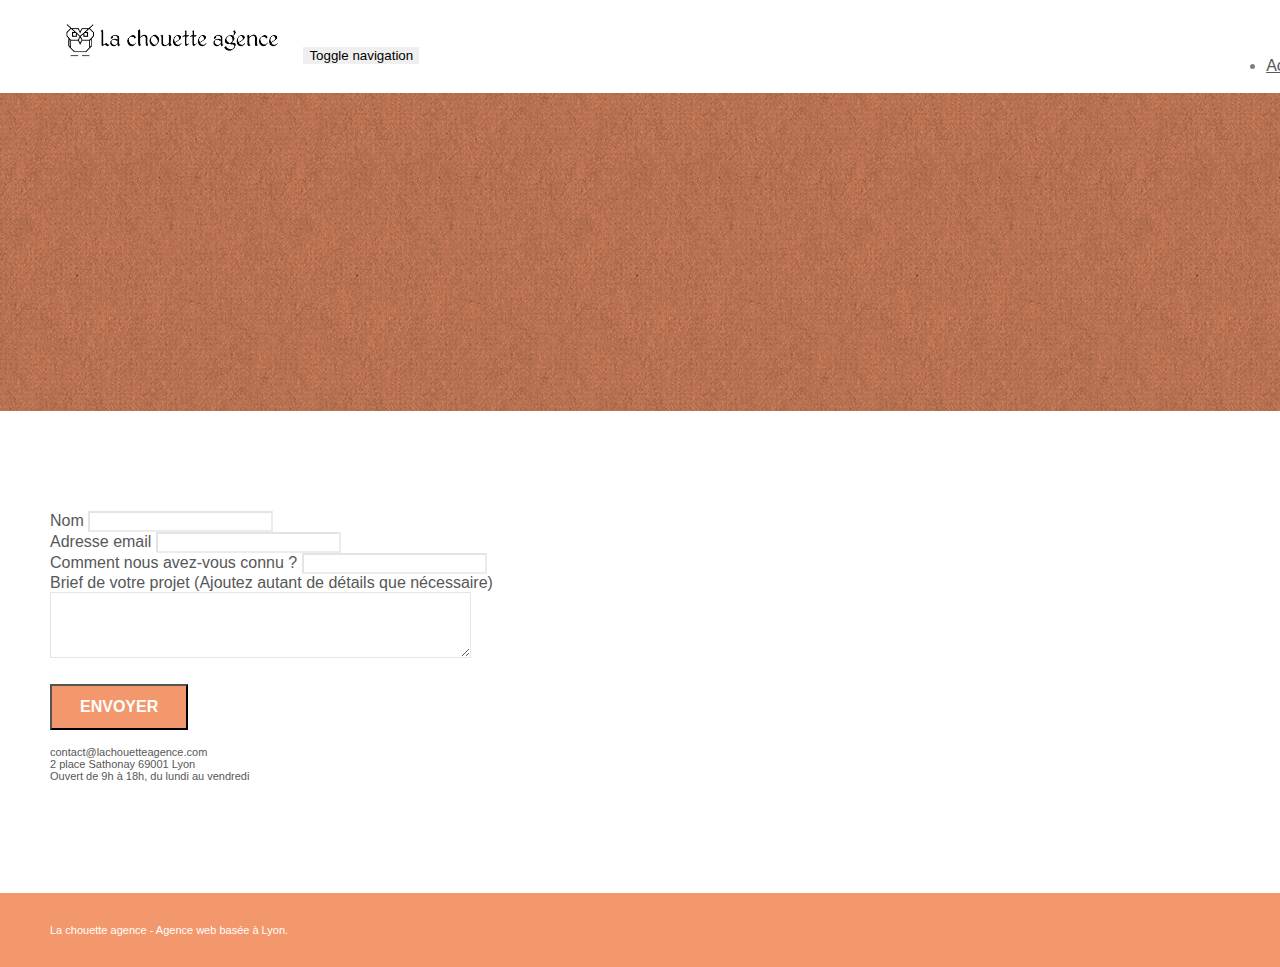
==== page2.html @ 3e4be1ca "" ====
<!doctype html>
<html lang="Default">
<head>
    <meta charset="utf-8">
    <meta name="keywords" content="">
    <meta name="description" content="">
    <meta name="viewport" content="width=device-width, initial-scale=1.0, viewport-fit=cover">
    <link rel="shortcut icon" type="image/png" href="favicon.jpg">
    
	<link rel="stylesheet" type="text/css" href="./css/bootstrap.min.css">
	<link rel="stylesheet" type="text/css" href="style.css">
	<link rel="stylesheet" type="text/css" href="./css/font-awesome.min.css">
	<link rel="stylesheet" type="text/css" href="./css/et-line.min.css">
	
    
	<script src="./js/jquery-2.1.0.min.js"></script>
	<script src="./js/bootstrap.min.js"></script>
	<script src="./js/blocs.min.js"></script>
	<script src="./js/jqBootstrapValidation.js"></script>
	<script src="./js/formHandler.js"></script>
    <title>page2</title>

    
<!-- Analytics -->
 
<!-- Analytics END -->
    
</head>
<body>
<!-- Principal conteneur -->
<div class="page-container">
    
<!-- bloc-0 -->
<div class="bloc bgc-white l-bloc " id="bloc-0">
	<div class="container bloc-sm">
		<nav class="navbar row">
			<div class="navbar-header">
				<a class="navbar-brand" href="index.html"><img src="img/la-chouette-agence.png" alt="atlanta web design logo" height="40" /></a>
				<button id="nav-toggle" type="button" class="ui-navbar-toggle navbar-toggle" data-toggle="collapse" data-target=".navbar-1">
					<span class="sr-only">Toggle navigation</span><span class="icon-bar"></span><span class="icon-bar"></span><span class="icon-bar"></span>
				</button>
			</div>
			<div class="collapse navbar-collapse navbar-1 special-dropdown-nav">
				<ul class="site-navigation nav navbar-nav">
					<li>
						<a href="index.html">Accueil</a>
					</li>
					<li>
					</li>
					<li>
						<a href="page2.html">page2 &gt;</a>
					</li>
				</ul>
			</div>
		</nav>
	</div>
</div>
<!-- bloc-0 END -->

<!-- bloc-6 -->
<div class="bloc bg-dots-bg bg-repeat bgc-atomic-tangerine d-bloc bloc-bg-texture texture-paper" id="bloc-6">
	<div class="container bloc-lg">
		<div class="row">
			<div class="col-sm-12">
				<h1 class="text-center hero-bloc-text tc-white">
					Parlons web design !
				</h1>
				<p class="text-center mg-lg tc-white tight-width-whitespace">
					Nous sommes ravis que vous souhaitiez collaborer avec notre agence.<br>
					Parlez-nous de votre projet en complétant le formulaire ci-dessous.
				</p>
			</div>
		</div>
	</div>
</div>
<!-- bloc-6 END -->

<!-- bloc-7 -->
<div class="bloc bgc-white l-bloc" id="bloc-7">
	<div class="container bloc-lg">
		<div class="row">
			<div class="col-sm-6">
				<form id="form_1" novalidate success-msg="Your message has been sent." fail-msg="Sorry it seems that our mail server is not responding, Sorry for the inconvenience!">
					<div class="form-group">
						<label>
							Nom
						</label>
						<input id="name" class="form-control" required />
					</div>
					<div class="form-group">
						<label>
							Adresse email
						</label>
						<input id="email" class="form-control" type="email" required />
					</div>
					<div class="form-group">
						<label>
							Comment nous avez-vous connu ?
						</label>
						<input class="form-control" type="email" required id="input_504" />
					</div>
					<div class="form-group">
						<label>
							Brief de votre projet (Ajoutez autant de détails que nécessaire)<br>
						</label><textarea id="message" class="form-control" rows="4" cols="50" required></textarea>
					</div> 
					<button class="bloc-button btn btn-lg btn-block cta-hero btn-atomic-tangerine" type="submit">
						Envoyer
					</button>
				</form>
			</div>
			<div class="col-sm-6">
				<p>
					contact@lachouetteagence.com<br>2 place Sathonay 69001 Lyon<br>Ouvert de 9h à 18h, du lundi au vendredi<br>
				</p>
			</div>
		</div>
	</div>
</div>
<!-- bloc-7 END -->

<!-- ScrollToTop Button -->
<a class="bloc-button btn btn-d scrollToTop" onclick="scrollToTarget('1')"><span class="fa fa-chevron-up"></span></a>
<!-- ScrollToTop Button END-->


<!-- Footer - bloc-8 -->
<div class="bloc bgc-atomic-tangerine d-bloc" id="bloc-8">
	<div class="container bloc-sm">
		<div class="row">
			<div class="col-sm-12">
				<p class="text-center white">
					La chouette agence - Agence web basée à Lyon.<br>
				</p>
				<div class="row row-no-gutters social">
					<div class="col-sm-3">
						<div class="text-center">
							<a class="social" href="index.html"><span class="fa fa-twitter icon-md"></span></a>
						</div>
					</div>
					<div class="col-sm-3">
						<div class="text-center">
							<a class="social" href="index.html"><span class="fa fa-facebook icon-md"></span></a>
						</div>
					</div>
					<div class="col-sm-3">
						<div class="text-center">
							<a class="social" href="index.html"><span class="fa fa-dribbble icon-md"></span></a>
						</div>
					</div>
					<div class="col-sm-3">
						<div class="text-center">
							<a class="social" href="index.html"><span class="fa fa-instagram icon-md"></span></a>
						</div>
					</div>
				</div>
			</div>
		</div>
	</div>
</div>
<!-- Footer - bloc-8 END -->

</div>
<!-- Principal conteneur END -->
    

</body>
</html>
---- style.css ----
body {
    margin: 0;
    padding: 0;
    background: #FFF;
    overflow-x: hidden;
    -webkit-font-smoothing: antialiased;
    -moz-osx-font-smoothing: grayscale;
}

a,
button {
    transition: all .3s ease-in-out;
    outline: none!important;
}

a:hover {
    text-decoration: none;
    cursor: pointer;
}

#page-loading-blocs-notifaction {
    position: fixed;
    top: 0;
    bottom: 0;
    width: 100%;
    z-index: 100000;
    background: #FFFFFF url("img/pageload-spinner.gif") no-repeat center center;
}

.bloc {
    width: 100%;
    clear: both;
    background: 50% 50% no-repeat;
    padding: 0 50px;
    -webkit-background-size: cover;
    -moz-background-size: cover;
    -o-background-size: cover;
    background-size: cover;
    position: relative;
}

.bloc .container {
    padding-left: 0;
    padding-right: 0;
}

.bloc-lg {
    padding: 100px 50px;
}

.bloc-md {
    padding: 50px;
}

.bloc-sm {
    padding: 20px 50px;
}

.bg-center,
.bg-l-edge,
.bg-r-edge,
.bg-t-edge,
.bg-b-edge,
.bg-tl-edge,
.bg-bl-edge,
.bg-tr-edge,
.bg-br-edge,
.bg-repeat {
    -webkit-background-size: auto!important;
    -moz-background-size: auto!important;
    -o-background-size: auto!important;
    background-size: auto!important;
}

.bg-repeat {
    background: repeat;
}

.bg-t-edge {
    background: top no-repeat;
}

.bloc-bg-texture::before {
    content: "";
    background-size: 2px 2px;
    position: absolute;
    top: 0;
    bottom: 0;
    left: 0;
    right: 0;
}

.texture-paper::before {
    background: url("img/texture-paper.png");
    background-size: 280px 280px;
}

.b-parallax {
    background-attachment: fixed;
}

.d-bloc {
    color: rgba(255, 255, 255, .7);
}

.d-bloc button:hover {
    color: rgba(255, 255, 255, .9);
}

.d-bloc .icon-round,
.d-bloc .icon-square,
.d-bloc .icon-rounded,
.d-bloc .icon-semi-rounded-a,
.d-bloc .icon-semi-rounded-b {
    border-color: rgba(255, 255, 255, .9);
}

.d-bloc .divider-h span {
    border-color: rgba(255, 255, 255, .2);
}

.d-bloc .a-btn,
.d-bloc .navbar a,
.d-bloc .navbar-brand,
.d-bloc a .icon-sm,
.d-bloc a .icon-md,
.d-bloc a .icon-lg,
.d-bloc a .icon-xl,
.d-bloc h1 a,
.d-bloc h2 a,
.d-bloc h3 a,
.d-bloc h4 a,
.d-bloc h5 a,
.d-bloc h6 a,
.d-bloc p a {
    color: rgba(255, 255, 255, .6);
}

.d-bloc .a-btn:hover,
.d-bloc .navbar a:hover,
.d-bloc .navbar-brand:hover,
.d-bloc a:hover .icon-sm,
.d-bloc a:hover .icon-md,
.d-bloc a:hover .icon-lg,
.d-bloc a:hover .icon-xl,
.d-bloc h1 a:hover,
.d-bloc h2 a:hover,
.d-bloc h3 a:hover,
.d-bloc h4 a:hover,
.d-bloc h5 a:hover,
.d-bloc h6 a:hover,
.d-bloc p a:hover {
    color: rgba(255, 255, 255, 1);
}

.d-bloc .navbar-toggle .icon-bar {
    background: rgba(255, 255, 255, 1);
}

.d-bloc .btn-wire,
.d-bloc .btn-wire:hover {
    color: rgba(255, 255, 255, 1);
    border-color: rgba(255, 255, 255, 1);
}

.d-bloc .panel {
    color: rgba(0, 0, 0, .5);
}

.d-bloc .panel button:hover {
    color: rgba(0, 0, 0, .7);
}

.d-bloc .panel icon {
    border-color: rgba(0, 0, 0, .7);
}

.d-bloc .panel .divider-h span {
    border-color: rgba(0, 0, 0, .1);
}

.d-bloc .panel .a-btn {
    color: rgba(0, 0, 0, .6);
}

.d-bloc .panel .a-btn:hover {
    color: rgba(0, 0, 0, 1);
}

.d-bloc .panel .btn-wire,
.d-bloc .panel .btn-wire:hover {
    color: rgba(0, 0, 0, .7);
    border-color: rgba(0, 0, 0, .3);
}

.d-bloc .panel,
.l-bloc {
    color: rgba(0, 0, 0, .5);
}

.d-bloc .panel button:hover,
.l-bloc button:hover {
    color: rgba(0, 0, 0, .7);
}

.l-bloc .icon-round,
.l-bloc .icon-square,
.l-bloc .icon-rounded,
.l-bloc .icon-semi-rounded-a,
.l-bloc .icon-semi-rounded-b {
    border-color: rgba(0, 0, 0, .7);
}

.d-bloc .panel .divider-h span,
.l-bloc .divider-h span {
    border-color: rgba(0, 0, 0, .1);
}

.d-bloc .panel .a-btn,
.l-bloc .a-btn,
.l-bloc .navbar a,
.l-bloc .navbar-brand,
.l-bloc a .icon-sm,
.l-bloc a .icon-md,
.l-bloc a .icon-lg,
.l-bloc a .icon-xl,
.l-bloc h1 a,
.l-bloc h2 a,
.l-bloc h3 a,
.l-bloc h4 a,
.l-bloc h5 a,
.l-bloc h6 a,
.l-bloc p a {
    color: rgba(0, 0, 0, .6);
}

.d-bloc .panel .a-btn:hover,
.l-bloc .a-btn:hover,
.l-bloc .navbar a:hover,
.l-bloc .navbar-brand:hover,
.l-bloc a:hover .icon-sm,
.l-bloc a:hover .icon-md,
.l-bloc a:hover .icon-lg,
.l-bloc a:hover .icon-xl,
.l-bloc h1 a:hover,
.l-bloc h2 a:hover,
.l-bloc h3 a:hover,
.l-bloc h4 a:hover,
.l-bloc h5 a:hover,
.l-bloc h6 a:hover,
.l-bloc p a:hover {
    color: rgba(0, 0, 0, 1);
}

.l-bloc .navbar-toggle .icon-bar {
    color: rgba(0, 0, 0, .6);
}

.d-bloc .panel .btn-wire,
.d-bloc .panel .btn-wire:hover,
.l-bloc .btn-wire,
.l-bloc .btn-wire:hover {
    color: rgba(0, 0, 0, .7);
    border-color: rgba(0, 0, 0, .3);
}

.voffset {
    margin-top: 30px;
}

.voffset-lg {
    margin-top: 80px;
}

.row-no-gutters {
    margin-right: 0;
    margin-left: 0;
}

.row.row-no-gutters > [class^="col-"],
.row.row-no-gutters > [class*=" col-"] {
    padding-right: 0;
    padding-left: 0;
}

#bloc-1-hero h1 {
    font-size: 32px;
}

.navbar {
    margin-bottom: 0;
    z-index: 1;
}

.navbar-brand {
    height: auto;
    padding: 3px 15px;
    font-size: 25px;
    font-weight: normal;
    font-weight: 600;
    line-height: 44px;
}

.navbar-brand img {
    max-height: 200px;
    margin: 0 5px 0 0;
    display: inline;
}

.navbar-brand img[src$=svg] {
    min-width: 100px;
}

.nav-center .navbar-brand img {
    margin: 0;
}

.navbar .nav {
    padding-top: 2px;
    margin-right: -16px;
    float: right;
    z-index: 1;
}

.nav > li {
    float: left;
    margin-top: 4px;
    font-size: 16px;
}

.navbar-nav .open .dropdown-menu > li > a {
    text-align: inherit;
}

.nav > li a:hover,
.nav > li a:focus {
    background: transparent;
}

.navbar-toggle {
    margin: 10px 10px 0 0;
    border: 0px;
}

.navbar-toggle:hover {
    background: transparent!important;
}

.navbar-toggle .icon-bar {
    background-color: rgba(0, 0, 0, .5);
    width: 26px;
}

.nav-invert .navbar .nav {
    float: left;
}

.nav-invert .navbar-header,
.nav-invert .navbar-brand {
    float: right;
    position: relative;
    z-index: 2;
}

@media (min-width: 768px) {
    .site-navigation {
        position: absolute;
        top: 50%;
        right: 20px;
        transform: translate(0, -50%);
        -webkit-transform: translateY(-50%);
    }
    .nav > li .dropdown-menu a,
    .nav > li .dropdown-menu a:hover {
        color: #484848;
    }
    .nav-invert .site-navigation {
        left: 0;
        right: 0;
    }
    .nav-center {
        text-align: center;
    }
    .nav-center .navbar-header {
        width: 100%;
    }
    .nav-center .navbar-header,
    .nav-center .navbar-brand,
    .nav-center .nav > li {
        float: none;
        display: inline-block;
    }
    .nav-center .site-navigation {
        position: relative;
        width: 100%;
        right: 0;
        margin-right: 0px;
        margin-top: 20px;
    }
    .nav-center.mini-nav .navbar-toggle {
        float: none;
        margin: 10px auto 0;
    }
}

.nav > li > .dropdown a {
    background: none!important;
    display: block;
    padding: 14px 15px;
}

nav .caret {
    margin: 0 5px;
}

.dropdown-menu .dropdown-menu {
    top: -8px;
    left: 100%;
}

.dropdown-menu .dropmenu-flow-right {
    top: 100%;
    left: 0;
    margin-left: -1px;
    border-top-left-radius: 0;
    border-top-right-radius: 0;
}

.dropdown-menu .dropdown span {
    border: 4px solid black;
    border-top-color: transparent;
    border-right-color: transparent;
    border-bottom-color: transparent;
    margin: 6px -5px 0 0!important;
    float: right;
}

.mg-md {
    margin-top: 10px;
    margin-bottom: 20px;
}

.mg-lg {
    margin-top: 10px;
    margin-bottom: 40px;
}

.btn {
    margin: 0 5px 5px 0;
}

.btn.pull-right {
    margin: 0 0 5px 5px;
}

.btn-d,
.btn-d:hover,
.btn-d:focus {
    color: #FFF;
    background: rgba(0, 0, 0, .3);
}

button {
    outline: none!important;
}

.btn-rd {
    border-radius: 40px;
}

.btn-clean {
    border: 1px solid rgba(0, 0, 0, .08);
    border-bottom-color: rgba(0, 0, 0, .1);
    text-shadow: 0 1px 0 rgba(0, 0, 1, .1);
    box-shadow: 0 1px 3px rgba(0, 0, 1, .25), inset 0 1px 0 0 rgba(255, 255, 255, .15);
}

.icon-md {
    font-size: 30px!important;
}

.icon-lg {
    font-size: 60px!important;
}

.sm-shadow {
    text-shadow: 0 1px 2px rgba(0, 0, 0, .3);
}

.panel-sq,
.panel-sq .panel-heading,
.panel-sq .panel-footer {
    border-radius: 0;
}

.panel-rd {
    border-radius: 30px;
}

.panel-rd .panel-heading {
    border-radius: 29px 29px 0 0;
}

.panel-rd .panel-footer {
    border-radius: 0 0 29px 29px;
}

.form-control {
    border-color: rgba(0, 0, 0, .1);
    box-shadow: none;
}

.scrollToTop {
    width: 40px;
    height: 40px;
    position: fixed;
    bottom: 20px;
    right: 20px;
    opacity: 0;
    z-index: 500;
    transition: all .3s ease-in-out;
}

.scrollToTop span {
    margin-top: 6px;
}

.showScrollTop {
    font-size: 14px;
    opacity: 1;
}

a[data-lightbox] {
    position: relative;
    display: block;
    text-align: center;
}

a[data-lightbox]:hover::before {
    content: "+";
    font-family: "HelveticaNeue-Light", "Helvetica Neue Light", "Helvetica Neue", Helvetica, Arial;
    font-size: 32px;
    width: 50px;
    height: 50px;
    margin-left: -25px;
    border-radius: 50%;
    background: rgba(0, 0, 0, .6);
    color: #FFF;
    font-weight: 100;
    z-index: 1;
    position: absolute;
    top: 50%;
    transform: translateY(-50%);
    -webkit-transform: translateY(-50%);
}

a[data-lightbox]:hover img {
    opacity: 0.6;
    -webkit-animation-fill-mode: none;
    animation-fill-mode: none;
}

#lightbox-modal {
    display: flex;
    align-items: center;
}

#lightbox-modal .modal-dialog {
    width: 90%;
    max-width: 900px;
    margin: 0 auto 0;
}

#lightbox-modal .modal-dialog img {
    max-height: 90vh;
    margin: 0 auto;
}

.lightbox-caption {
    padding: 20px;
    color: #FFF;
    background: rgba(0, 0, 0, .5);
    position: absolute;
    left: 15px;
    right: 15px;
    bottom: 5px;
}

.close-lightbox {
    color: #FFF;
    font-size: 30px;
    position: absolute;
    top: 20px;
    right: 20px;
    z-index: 20;
    background: rgba(0, 0, 0, .5);
    border: none;
    line-height: 30px;
    padding: 0 9px 5px;
    opacity: 0.3;
}

.close-lightbox:hover,
.next-lightbox:hover,
.prev-lightbox:hover {
    opacity: 1.0;
    color: #FFF;
}

.next-lightbox,
.prev-lightbox {
    font-size: 20px;
    color: rgba(255, 255, 255, .9);
    background: rgba(0, 0, 0, .5);
    transition: all .2s ease-in-out;
    position: absolute;
    top: 45%;
    z-index: 1;
    opacity: 0.4;
}

.next-lightbox {
    padding: 6px 8px 1px 13px;
    right: 25px;
}

.prev-lightbox {
    padding: 6px 13px 1px 10px;
    left: 25px;
}

.snapshot-lb .modal-body {
    padding-bottom: 45px;
}

.snapshot-lb .lightbox-caption {
    padding: 0;
    color: rgba(0, 0, 0, .5);
    background: none;
}

h1,
h2,
h3,
h4,
h5,
h6,
p,
label,
.btn,
a {
    font-family: "helvetica";
    font-weight: 400;
    color: #575757!important;
}

.container {
    max-width: 1000px;
}

.hero-bloc-text {
    font-size: 38px;
}

.hero-bloc-text-sub {
    font-size: 36px;
}

.statement-bloc-text {
    line-height: 26px;
    font-style: italic;
    font-size: 20px;
    text-align: center;
    font-weight: lighter;
    max-width: 520px;
    margin: auto auto auto auto;
}

p {
    font-size: 11px;
}

.tight-width-whitespace {
    max-width: 600px;
    margin: auto auto auto auto;
}

.h1 {
    font-size: 20px;
    font-family: "Open Sans";
}

.cta-hero {
    margin-top: 22px;
    color: #FFFFFF!important;
    text-transform: uppercase;
    padding: 12px 28px 12px 28px;
    font-size: 16px;
    font-weight: 700;
}

.social {
    max-width: 400px;
    margin: auto auto auto auto;
}

h2 {
    font-size: 22px;
    line-height: 1.4em;
}

h3 {
    font-size: 15px;
    text-transform: uppercase;
    font-weight: 700;
    color: #333333!important;
}

.med-width-whitespace {
    max-width: 800px;
    margin: auto auto auto auto;
    box-shadow: 0px 0px 0px #000000;
}

h1 {
    color: #333333!important;
}

h4 {
    color: #333333!important;
}

.icons {
    margin-bottom: 14px;
    margin-top: 24px;
}

.white {
    color: #FFFFFF!important;
}

.portfolio-thumb {
    margin-bottom: 24px;
}

.portfolio-row {
    margin-bottom: 44px;
    margin-top: 50px;
}

.avatar {
    box-shadow: 0px 4px 9px rgba(0, 0, 0, 0.3);
}

.black-background {
    background-color: rgba(165, 147, 99, 0.7);
    padding: 40px 40px 40px 40px;
}

.bold-link {
    font-weight: 900;
    text-decoration: underline!important;
}

.bgc-white {
    background-color: #FFFFFF;
}

.bgc-dark-slate-blue {
    background-color: #364577;
}

.bgc-atomic-tangerine {
    background-color: #F3976C;
}

.tc-white {
    color: #F3976C!important;
}

.btn-atomic-tangerine {
    background: #F3976C;
    color: #FFFFFF!important;
}

.btn-atomic-tangerine:hover {
    background: #c27956!important;
    color: #FFFFFF!important;
}

.ltc-white {
    color: #FFFFFF!important;
}

.ltc-white:hover {
    color: #cccccc!important;
}

.ltc-atomic-tangerine {
    color: #F3976C!important;
}

.ltc-atomic-tangerine:hover {
    color: #c27956!important;
}

.icon-dark-slate-blue {
    color: #364577!important;
    border-color: #364577!important;
}

.bg-dots-bg {
    background-image: url("img/dots-bg.png");
}

.bg-lines-h2-bg {
    background-image: url("img/lines-h2-bg.png");
}

.bg-banniere {
    background-image: url("img/la-chouette-agence-banniere.jpg");
}

.bg-presentation {
    background-image: url("img/image-de-presentation.bmp");
}

@media (max-width: 1024px) {
    .bloc {
        padding-left: 20px;
        padding-right: 20px;
    }
    .bloc.full-width-bloc,
    .bloc-tile-2.full-width-bloc .container,
    .bloc-tile-3.full-width-bloc .container,
    .bloc-tile-4.full-width-bloc .container {
        padding-left: 0;
        padding-right: 0;
    }
}

@media (max-width: 992px) and (min-width: 768px) {
    .navbar .nav {
        max-width: 80%
    }
    .nav-center.navbar .nav {
        max-width: 100%
    }
}

@media only screen and (min-device-width: 768px) and (max-device-width: 1024px) and (orientation: landscape) {
    .b-parallax {
        background-attachment: scroll;
    }
}

@media only screen and (min-device-width: 1024px) and (max-device-width: 1366px) and (-webkit-min-device-pixel-ratio: 1.5) {
    .b-parallax {
        background-attachment: scroll;
    }
}

@media (max-width: 991px) {
    .container {
        width: 100%;
    }
    .b-parallax {
        background-attachment: scroll;
    }
    .page-container,
    #hero-bloc {
        overflow-x: hidden;
        position: relative;
    }
    .bloc {
        padding-left: constant(safe-area-inset-left);
        padding-right: constant(safe-area-inset-right);
    }
    .bloc-group,
    .bloc-group .bloc {
        display: block;
        width: 100%;
    }
    .bloc-fill-screen .fill-bloc-top-edge,
    .bloc-fill-screen .fill-bloc-bottom-edge {
        padding: 0 20px;
        padding-left: constant(safe-area-inset-left);
        padding-right: constant(safe-area-inset-right);
    }
}

@media (max-width: 767px) {
    .page-container {
        overflow-x: hidden;
        position: relative;
    }
    h1,
    h2,
    h3,
    h4,
    h5,
    h6,
    p,
    #disqus_thread {
        padding-left: 10px!important;
        padding-right: 10px!important;
    }
    .b-parallax {
        background-attachment: scroll;
    }
    .navbar .nav {
        padding-top: 0;
        border-top: 1px solid rgba(0, 0, 0, .2);
        float: none!important;
    }
    .navbar.row {
        margin-left: 0;
        margin-right: 0;
    }
    .site-navigation {
        position: inherit;
        transform: none;
        -webkit-transform: none;
        -ms-transform: none;
    }
    .nav > li {
        margin-top: 0;
        border-bottom: 1px solid rgba(0, 0, 0, .1);
        background: rgba(0, 0, 0, .05);
        text-align: left;
        padding-left: 15px;
        width: 100%;
    }
    .nav > li:hover {
        background: rgba(0, 0, 0, .08);
    }
    .dropdown .dropdown a .caret {
        float: none;
        margin: 5px 0 0 10px!important;
        border: 4px solid black;
        border-bottom-color: transparent;
        border-right-color: transparent;
        border-left-color: transparent;
    }
    #hero-bloc .navbar .nav {
        background: rgba(0, 0, 0, .8);
    }
    #hero-bloc .navbar .nav a {
        color: rgba(255, 255, 255, .6);
    }
    .hero {
        padding: 50px 0;
    }
    .hero-nav {
        left: -1px;
        right: -1px;
    }
    .navbar-collapse {
        padding: 0;
        overflow-x: hidden;
        -webkit-box-shadow: none;
        box-shadow: none;
    }
    .navbar-brand img {
        max-height: 40px;
        width: auto;
    }
    .nav-invert .navbar-header {
        float: none;
        width: 100%;
    }
    .nav-invert .navbar-toggle {
        float: left;
        margin-left: 10px;
    }
    .bloc {
        padding-left: 0;
        padding-right: 0;
    }
    .bloc-xxl,
    .bloc-xl,
    .bloc-lg {
        padding: 40px 0;
    }
    .bloc-sm,
    .bloc-md {
        padding-left: 0;
        padding-right: 0;
    }
    .bloc-tile-2 .container,
    .bloc-tile-3 .container,
    .bloc-tile-4 .container,
    .bloc-fill-screen .fill-bloc-top-edge,
    .bloc-fill-screen .fill-bloc-bottom-edge {
        padding-left: 0;
        padding-right: 0;
    }
    .a-block {
        padding: 0 10px;
    }
    .btn-dwn {
        display: none;
    }
    .voffset {
        margin-top: 5px;
    }
    .voffset-md {
        margin-top: 20px;
    }
    .voffset-lg {
        margin-top: 30px;
    }
    form {
        padding: 5px;
    }
    .close-lightbox {
        display: inline-block;
    }
    .blocsapp-device-iphone5 {
        background-size: 216px 425px;
        padding-top: 60px;
        width: 216px;
        height: 425px;
    }
    .blocsapp-device-iphone5 img {
        width: 180px;
        height: 320px;
    }
}

@media (max-width: 400px) {
    .bloc {
        padding-left: 0;
        padding-right: 0;
    }
}

@media (max-width: 767px) {
    .bloc-mob-center-text {
        text-align: center;
    }
}
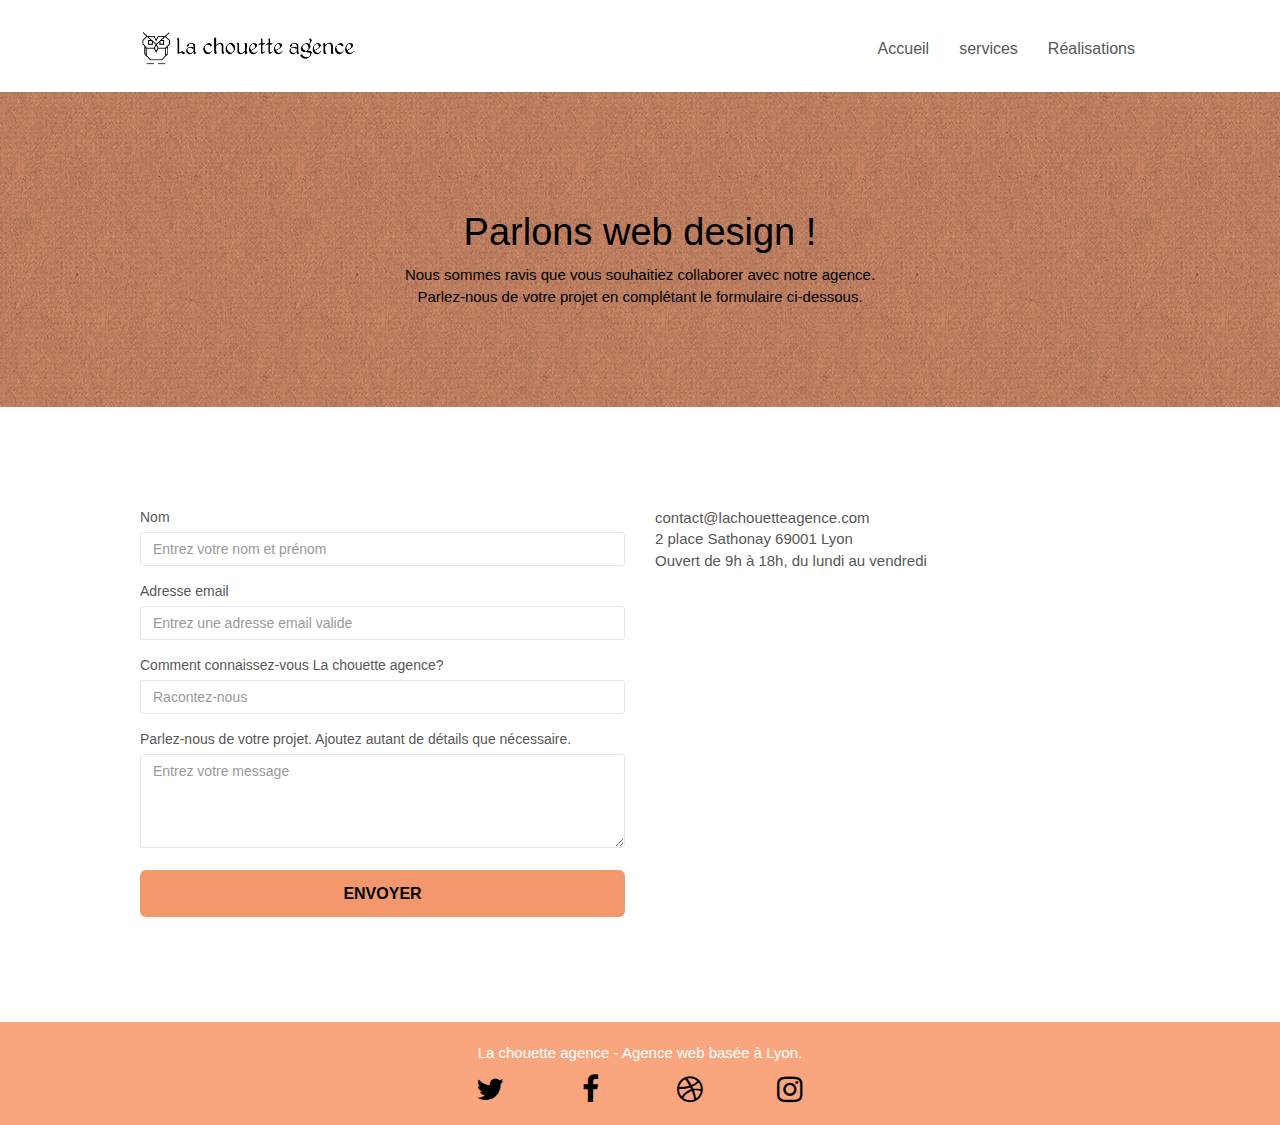
==== commit 46ad8dd7: "changement SEO accessibilité" ====
--- a/page2.html
+++ b/page2.html
@@ -1,24 +1,25 @@
 <!doctype html>
-<html lang="Default">
+<html lang="fr">
 <head>
     <meta charset="utf-8">
-    <meta name="keywords" content="">
-    <meta name="description" content="">
+    <meta name="keywords" content="la chouette agence, site web, site internet, web design, Lyon, création site web ">
+    <meta name="description" content="La chouette agence, la meilleur agence de web design, situé à Lyon. Contactez nous.">
     <meta name="viewport" content="width=device-width, initial-scale=1.0, viewport-fit=cover">
+	<meta name="robots" content="index, follow">
     <link rel="shortcut icon" type="image/png" href="favicon.jpg">
     
-	<link rel="stylesheet" type="text/css" href="./css/bootstrap.min.css">
+	<link rel="stylesheet" type="text/css" href="./css/bootstrap.css">
 	<link rel="stylesheet" type="text/css" href="style.css">
-	<link rel="stylesheet" type="text/css" href="./css/font-awesome.min.css">
-	<link rel="stylesheet" type="text/css" href="./css/et-line.min.css">
+	<link rel="stylesheet" type="text/css" href="./css/font-awesome.css">
+	<link rel="stylesheet" type="text/css" href="./css/et-line.css">
 	
     
-	<script src="./js/jquery-2.1.0.min.js"></script>
-	<script src="./js/bootstrap.min.js"></script>
-	<script src="./js/blocs.min.js"></script>
-	<script src="./js/jqBootstrapValidation.js"></script>
-	<script src="./js/formHandler.js"></script>
-    <title>page2</title>
+	<script defer src="./js/jquery-2.1.0.js"></script>
+	<script defer src="./js/bootstrap.js"></script>
+	<script defer src="./js/blocs.js"></script>
+	<script src="./js/jquery.touchSwipe.js" defer></script>
+	<script defer src="./js/gmaps.js"></script>
+    <title>La chouette agence. Contact</title>
 
     
 <!-- Analytics -->
@@ -46,9 +47,10 @@
 						<a href="index.html">Accueil</a>
 					</li>
 					<li>
+						<a href="index.html#bloc-2-services">services</a>
 					</li>
 					<li>
-						<a href="page2.html">page2 &gt;</a>
+						<a href="index.html#bloc-4-portfolio">Réalisations</a>
 					</li>
 				</ul>
 			</div>
@@ -62,10 +64,10 @@
 	<div class="container bloc-lg">
 		<div class="row">
 			<div class="col-sm-12">
-				<h1 class="text-center hero-bloc-text tc-white">
+				<h1 class="text-center hero-bloc-text black">
 					Parlons web design !
 				</h1>
-				<p class="text-center mg-lg tc-white tight-width-whitespace">
+				<p class="text-center mg-lg black tight-width-whitespace">
 					Nous sommes ravis que vous souhaitiez collaborer avec notre agence.<br>
 					Parlez-nous de votre projet en complétant le formulaire ci-dessous.
 				</p>
@@ -80,38 +82,45 @@
 	<div class="container bloc-lg">
 		<div class="row">
 			<div class="col-sm-6">
-				<form id="form_1" novalidate success-msg="Your message has been sent." fail-msg="Sorry it seems that our mail server is not responding, Sorry for the inconvenience!">
+				<form action="includes/form_1.php" method="post" class="form_1" novalidate>
 					<div class="form-group">
-						<label>
+						<label for="name">
 							Nom
 						</label>
-						<input id="name" class="form-control" required />
+						<input type="text" id="name" placeholder="Entrez votre nom et prénom"
+							class="form-control" required />
 					</div>
 					<div class="form-group">
-						<label>
+						<label for="email">
 							Adresse email
 						</label>
-						<input id="email" class="form-control" type="email" required />
+						<input type="email" id="email" placeholder="Entrez une adresse email valide"
+							class="form-control" required />
 					</div>
 					<div class="form-group">
-						<label>
-							Comment nous avez-vous connu ?
+						<label for="info">
+							Comment connaissez-vous La chouette agence?
 						</label>
-						<input class="form-control" type="email" required id="input_504" />
+						<input class="form-control" type="text" placeholder="Racontez-nous" required
+							id="info" />
 					</div>
 					<div class="form-group">
-						<label>
-							Brief de votre projet (Ajoutez autant de détails que nécessaire)<br>
-						</label><textarea id="message" class="form-control" rows="4" cols="50" required></textarea>
-					</div> 
-					<button class="bloc-button btn btn-lg btn-block cta-hero btn-atomic-tangerine" type="submit">
+						<label for="message">
+							Parlez-nous de votre projet. Ajoutez autant de détails que nécessaire.<br>
+						</label>
+						<textarea id="message" class="form-control" rows="4" cols="50"
+							placeholder="Entrez votre message" required></textarea>
+					</div>
+					<button class="bloc-button btn btn-lg btn-block cta-hero btn-atomic-tangerine"
+						type="submit">
 						Envoyer
 					</button>
 				</form>
 			</div>
 			<div class="col-sm-6">
 				<p>
-					contact@lachouetteagence.com<br>2 place Sathonay 69001 Lyon<br>Ouvert de 9h à 18h, du lundi au vendredi<br>
+					contact@lachouetteagence.com<br>2 place Sathonay 69001 Lyon<br>Ouvert de 9h à 18h, du lundi
+					au vendredi<br>
 				</p>
 			</div>
 		</div>
--- a/style.css
+++ b/style.css
@@ -275,6 +275,8 @@
 .row-no-gutters {
     margin-right: 0;
     margin-left: 0;
+    display: flex;
+    justify-content: space-between;
 }
 
 .row.row-no-gutters > [class^="col-"],
@@ -284,7 +286,8 @@
 }
 
 #bloc-1-hero h1 {
-    font-size: 32px;
+    font-size: 45px;
+    background-color: #3A1D00;
 }
 
 .navbar {
@@ -361,7 +364,12 @@
     position: relative;
     z-index: 2;
 }
-
+.navbar-contact{
+    display: flex;
+    justify-content: space-between;
+    align-items: center;
+    padding-right: 100px;
+}
 @media (min-width: 768px) {
     .site-navigation {
         position: absolute;
@@ -477,6 +485,7 @@
 
 .icon-md {
     font-size: 30px!important;
+    color:#000!important;
 }
 
 .icon-lg {
@@ -677,7 +686,7 @@
 }
 
 p {
-    font-size: 11px;
+    font-size: 15px;
 }
 
 .tight-width-whitespace {
@@ -686,7 +695,7 @@
 }
 
 .h1 {
-    font-size: 20px;
+    font-size: 30px;
     font-family: "Open Sans";
 }
 
@@ -705,12 +714,15 @@
 }
 
 h2 {
-    font-size: 22px;
+    font-size: 25px;
     line-height: 1.4em;
-}
-
+    position:relative;
+}
+.h2-background{
+    background-color: #3A1D00;
+}
 h3 {
-    font-size: 15px;
+    font-size: 18px;
     text-transform: uppercase;
     font-weight: 700;
     color: #333333!important;
@@ -738,7 +750,9 @@
 .white {
     color: #FFFFFF!important;
 }
-
+.black{
+    color:#000!important;
+}
 .portfolio-thumb {
     margin-bottom: 24px;
 }
@@ -753,7 +767,7 @@
 }
 
 .black-background {
-    background-color: rgba(165, 147, 99, 0.7);
+    background-color: #4A2600;
     padding: 40px 40px 40px 40px;
 }
 
@@ -771,21 +785,21 @@
 }
 
 .bgc-atomic-tangerine {
-    background-color: #F3976C;
+    background-color: #f9a67F;
 }
 
 .tc-white {
-    color: #F3976C!important;
+    color: #ff9700!important;
 }
 
 .btn-atomic-tangerine {
     background: #F3976C;
-    color: #FFFFFF!important;
+    color: #000!important;
 }
 
 .btn-atomic-tangerine:hover {
     background: #c27956!important;
-    color: #FFFFFF!important;
+    color: #000!important;
 }
 
 .ltc-white {
@@ -822,7 +836,7 @@
 }
 
 .bg-presentation {
-    background-image: url("img/image-de-presentation.bmp");
+    background-image: url("img/image-de-presentation2.jpg");
 }
 
 @media (max-width: 1024px) {
--- a/css/et-line.css
+++ b/css/et-line.css
@@ -0,0 +1,519 @@
+@font-face {
+    font-family: et-line;
+    src: url(../fonts/et-line.eot);
+    src: url(../fonts/et-line.eot?#iefix) format('embedded-opentype'), url(../fonts/et-line.woff) format('woff'), url(../fonts/et-line.ttf) format('truetype'), url(../fonts/et-line.svg#et-line) format('svg');
+    font-weight: 400;
+    font-style: normal
+}
+
+.et-icon-adjustments,
+.et-icon-alarmclock,
+.et-icon-anchor,
+.et-icon-aperture,
+.et-icon-attachment,
+.et-icon-bargraph,
+.et-icon-basket,
+.et-icon-beaker,
+.et-icon-bike,
+.et-icon-book-open,
+.et-icon-briefcase,
+.et-icon-browser,
+.et-icon-calendar,
+.et-icon-camera,
+.et-icon-caution,
+.et-icon-chat,
+.et-icon-circle-compass,
+.et-icon-clipboard,
+.et-icon-clock,
+.et-icon-cloud,
+.et-icon-compass,
+.et-icon-desktop,
+.et-icon-dial,
+.et-icon-document,
+.et-icon-documents,
+.et-icon-download,
+.et-icon-dribbble,
+.et-icon-edit,
+.et-icon-envelope,
+.et-icon-expand,
+.et-icon-facebook,
+.et-icon-flag,
+.et-icon-focus,
+.et-icon-gears,
+.et-icon-genius,
+.et-icon-gift,
+.et-icon-global,
+.et-icon-globe,
+.et-icon-googleplus,
+.et-icon-grid,
+.et-icon-happy,
+.et-icon-hazardous,
+.et-icon-heart,
+.et-icon-hotairballoon,
+.et-icon-hourglass,
+.et-icon-key,
+.et-icon-laptop,
+.et-icon-layers,
+.et-icon-lifesaver,
+.et-icon-lightbulb,
+.et-icon-linegraph,
+.et-icon-linkedin,
+.et-icon-lock,
+.et-icon-magnifying-glass,
+.et-icon-map,
+.et-icon-map-pin,
+.et-icon-megaphone,
+.et-icon-mic,
+.et-icon-mobile,
+.et-icon-newspaper,
+.et-icon-notebook,
+.et-icon-paintbrush,
+.et-icon-paperclip,
+.et-icon-pencil,
+.et-icon-phone,
+.et-icon-picture,
+.et-icon-pictures,
+.et-icon-piechart,
+.et-icon-presentation,
+.et-icon-pricetags,
+.et-icon-printer,
+.et-icon-profile-female,
+.et-icon-profile-male,
+.et-icon-puzzle,
+.et-icon-quote,
+.et-icon-recycle,
+.et-icon-refresh,
+.et-icon-ribbon,
+.et-icon-rss,
+.et-icon-sad,
+.et-icon-scissors,
+.et-icon-scope,
+.et-icon-search,
+.et-icon-shield,
+.et-icon-speedometer,
+.et-icon-strategy,
+.et-icon-streetsign,
+.et-icon-tablet,
+.et-icon-target,
+.et-icon-telescope,
+.et-icon-toolbox,
+.et-icon-tools,
+.et-icon-tools-2,
+.et-icon-trophy,
+.et-icon-tumblr,
+.et-icon-twitter,
+.et-icon-upload,
+.et-icon-video,
+.et-icon-wallet,
+.et-icon-wine {
+    font-family: et-line;
+    speak: none;
+    font-style: normal;
+    font-weight: 400;
+    font-variant: normal;
+    text-transform: none;
+    line-height: 1;
+    -webkit-font-smoothing: antialiased;
+    -moz-osx-font-smoothing: grayscale;
+    display: inline-block
+}
+
+.et-icon-mobile:before {
+    content: "\e000"
+}
+
+.et-icon-laptop:before {
+    content: "\e001"
+}
+
+.et-icon-desktop:before {
+    content: "\e002"
+}
+
+.et-icon-tablet:before {
+    content: "\e003"
+}
+
+.et-icon-phone:before {
+    content: "\e004"
+}
+
+.et-icon-document:before {
+    content: "\e005"
+}
+
+.et-icon-documents:before {
+    content: "\e006"
+}
+
+.et-icon-search:before {
+    content: "\e007"
+}
+
+.et-icon-clipboard:before {
+    content: "\e008"
+}
+
+.et-icon-newspaper:before {
+    content: "\e009"
+}
+
+.et-icon-notebook:before {
+    content: "\e00a"
+}
+
+.et-icon-book-open:before {
+    content: "\e00b"
+}
+
+.et-icon-browser:before {
+    content: "\e00c"
+}
+
+.et-icon-calendar:before {
+    content: "\e00d"
+}
+
+.et-icon-presentation:before {
+    content: "\e00e"
+}
+
+.et-icon-picture:before {
+    content: "\e00f"
+}
+
+.et-icon-pictures:before {
+    content: "\e010"
+}
+
+.et-icon-video:before {
+    content: "\e011"
+}
+
+.et-icon-camera:before {
+    content: "\e012"
+}
+
+.et-icon-printer:before {
+    content: "\e013"
+}
+
+.et-icon-toolbox:before {
+    content: "\e014"
+}
+
+.et-icon-briefcase:before {
+    content: "\e015"
+}
+
+.et-icon-wallet:before {
+    content: "\e016"
+}
+
+.et-icon-gift:before {
+    content: "\e017"
+}
+
+.et-icon-bargraph:before {
+    content: "\e018"
+}
+
+.et-icon-grid:before {
+    content: "\e019"
+}
+
+.et-icon-expand:before {
+    content: "\e01a"
+}
+
+.et-icon-focus:before {
+    content: "\e01b"
+}
+
+.et-icon-edit:before {
+    content: "\e01c"
+}
+
+.et-icon-adjustments:before {
+    content: "\e01d"
+}
+
+.et-icon-ribbon:before {
+    content: "\e01e"
+}
+
+.et-icon-hourglass:before {
+    content: "\e01f"
+}
+
+.et-icon-lock:before {
+    content: "\e020"
+}
+
+.et-icon-megaphone:before {
+    content: "\e021"
+}
+
+.et-icon-shield:before {
+    content: "\e022"
+}
+
+.et-icon-trophy:before {
+    content: "\e023"
+}
+
+.et-icon-flag:before {
+    content: "\e024"
+}
+
+.et-icon-map:before {
+    content: "\e025"
+}
+
+.et-icon-puzzle:before {
+    content: "\e026"
+}
+
+.et-icon-basket:before {
+    content: "\e027"
+}
+
+.et-icon-envelope:before {
+    content: "\e028"
+}
+
+.et-icon-streetsign:before {
+    content: "\e029"
+}
+
+.et-icon-telescope:before {
+    content: "\e02a"
+}
+
+.et-icon-gears:before {
+    content: "\e02b"
+}
+
+.et-icon-key:before {
+    content: "\e02c"
+}
+
+.et-icon-paperclip:before {
+    content: "\e02d"
+}
+
+.et-icon-attachment:before {
+    content: "\e02e"
+}
+
+.et-icon-pricetags:before {
+    content: "\e02f"
+}
+
+.et-icon-lightbulb:before {
+    content: "\e030"
+}
+
+.et-icon-layers:before {
+    content: "\e031"
+}
+
+.et-icon-pencil:before {
+    content: "\e032"
+}
+
+.et-icon-tools:before {
+    content: "\e033"
+}
+
+.et-icon-tools-2:before {
+    content: "\e034"
+}
+
+.et-icon-scissors:before {
+    content: "\e035"
+}
+
+.et-icon-paintbrush:before {
+    content: "\e036"
+}
+
+.et-icon-magnifying-glass:before {
+    content: "\e037"
+}
+
+.et-icon-circle-compass:before {
+    content: "\e038"
+}
+
+.et-icon-linegraph:before {
+    content: "\e039"
+}
+
+.et-icon-mic:before {
+    content: "\e03a"
+}
+
+.et-icon-strategy:before {
+    content: "\e03b"
+}
+
+.et-icon-beaker:before {
+    content: "\e03c"
+}
+
+.et-icon-caution:before {
+    content: "\e03d"
+}
+
+.et-icon-recycle:before {
+    content: "\e03e"
+}
+
+.et-icon-anchor:before {
+    content: "\e03f"
+}
+
+.et-icon-profile-male:before {
+    content: "\e040"
+}
+
+.et-icon-profile-female:before {
+    content: "\e041"
+}
+
+.et-icon-bike:before {
+    content: "\e042"
+}
+
+.et-icon-wine:before {
+    content: "\e043"
+}
+
+.et-icon-hotairballoon:before {
+    content: "\e044"
+}
+
+.et-icon-globe:before {
+    content: "\e045"
+}
+
+.et-icon-genius:before {
+    content: "\e046"
+}
+
+.et-icon-map-pin:before {
+    content: "\e047"
+}
+
+.et-icon-dial:before {
+    content: "\e048"
+}
+
+.et-icon-chat:before {
+    content: "\e049"
+}
+
+.et-icon-heart:before {
+    content: "\e04a"
+}
+
+.et-icon-cloud:before {
+    content: "\e04b"
+}
+
+.et-icon-upload:before {
+    content: "\e04c"
+}
+
+.et-icon-download:before {
+    content: "\e04d"
+}
+
+.et-icon-target:before {
+    content: "\e04e"
+}
+
+.et-icon-hazardous:before {
+    content: "\e04f"
+}
+
+.et-icon-piechart:before {
+    content: "\e050"
+}
+
+.et-icon-speedometer:before {
+    content: "\e051"
+}
+
+.et-icon-global:before {
+    content: "\e052"
+}
+
+.et-icon-compass:before {
+    content: "\e053"
+}
+
+.et-icon-lifesaver:before {
+    content: "\e054"
+}
+
+.et-icon-clock:before {
+    content: "\e055"
+}
+
+.et-icon-aperture:before {
+    content: "\e056"
+}
+
+.et-icon-quote:before {
+    content: "\e057"
+}
+
+.et-icon-scope:before {
+    content: "\e058"
+}
+
+.et-icon-alarmclock:before {
+    content: "\e059"
+}
+
+.et-icon-refresh:before {
+    content: "\e05a"
+}
+
+.et-icon-happy:before {
+    content: "\e05b"
+}
+
+.et-icon-sad:before {
+    content: "\e05c"
+}
+
+.et-icon-facebook:before {
+    content: "\e05d"
+}
+
+.et-icon-twitter:before {
+    content: "\e05e"
+}
+
+.et-icon-googleplus:before {
+    content: "\e05f"
+}
+
+.et-icon-rss:before {
+    content: "\e060"
+}
+
+.et-icon-tumblr:before {
+    content: "\e061"
+}
+
+.et-icon-linkedin:before {
+    content: "\e062"
+}
+
+.et-icon-dribbble:before {
+    content: "\e063"
+}